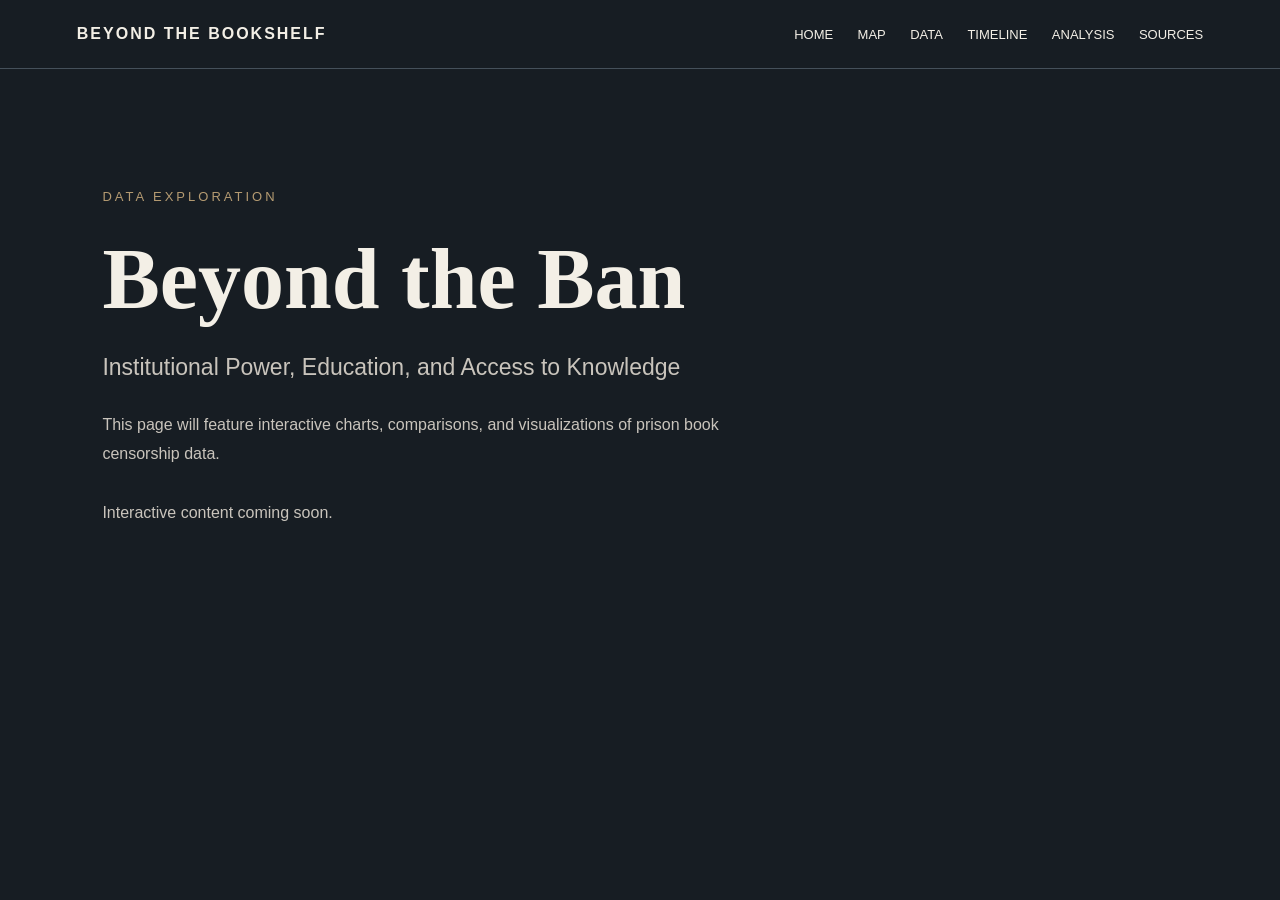
==== analysis.html @ 8a3bd69f "Create analysis.html" ====
<!DOCTYPE html>
<html lang="en">
<head>
    <meta charset="UTF-8">
    <meta name="viewport" content="width=device-width, initial-scale=1.0">
    <title>Data | Beyond the Bookshelf</title>
    <link rel="stylesheet" href="style.css">
</head>

<body>
    <nav class="navbar">
        <div class="logo">BEYOND THE BOOKSHELF</div>

        <div class="nav-links">
            <a href="index.html">HOME</a>
            <a href="map.html">MAP</a>
            <a href="patterns.html">DATA</a>
            <a href="timeline.html">TIMELINE</a>
            <a href="analysis.html">ANALYSIS</a>
            <a href="sources.html">SOURCES</a>
        </div>
    </nav>

    <main>
        <section class="hero">
            <div class="eyebrow">DATA EXPLORATION</div>

            <h1>Beyond the Ban</h1>

            <h2>Institutional Power, Education, and Access to Knowledge</h2>

            <p>
                This page will feature interactive charts,
                comparisons, and visualizations of
                prison book censorship data.
            </p>

            <p>Interactive content coming soon.</p>
        </section>
    </main>
</body>
</html>
---- style.css ----
/* Global settings */
* {
    box-sizing: border-box;
}

body {
    margin: 0;
    background-color: #171D23;
    color: #F3EFE6;
    font-family: Arial, sans-serif;
}

/* Navigation bar */
.navbar {
    display: flex;
    justify-content: space-between;
    align-items: center;
    padding: 25px 6%;
    border-bottom: 1px solid #45505A;
}

.logo {
    font-size: 16px;
    font-weight: bold;
    letter-spacing: 2px;
}

.nav-links a {
    color: #F3EFE6;
    text-decoration: none;
    margin-left: 20px;
    font-size: 13px;
}

.nav-links a:hover {
    color: #B59B72;
}

/* Hero section */
.hero {
    padding: 120px 8%;
    max-width: 1100px;
}

.eyebrow {
    color: #B59B72;
    font-size: 13px;
    letter-spacing: 3px;
}

.hero h1 {
    font-family: Georgia, serif;
    font-size: clamp(42px, 7vw, 86px);
    margin: 25px 0;
}

.hero h2 {
    font-weight: normal;
    color: #C9C4BC;
    font-size: 23px;
}

.hero p {
    color: #C9C4BC;
    line-height: 1.8;
    max-width: 650px;
    margin-top: 30px;
}

.button {
    display: inline-block;
    background-color: #A5483C;
    color: white;
    text-decoration: none;
    padding: 15px 25px;
    margin-top: 30px;
}

.button:hover {
    background-color: #87382F;
}

/* Small screens */
@media (max-width: 700px) {
    .navbar {
        flex-direction: column;
        gap: 20px;
    }

    .nav-links {
        display: flex;
        flex-wrap: wrap;
        justify-content: center;
        gap: 12px;
    }

    .nav-links a {
        margin-left: 0;
    }

    .hero {
        padding: 70px 7%;
    }
}
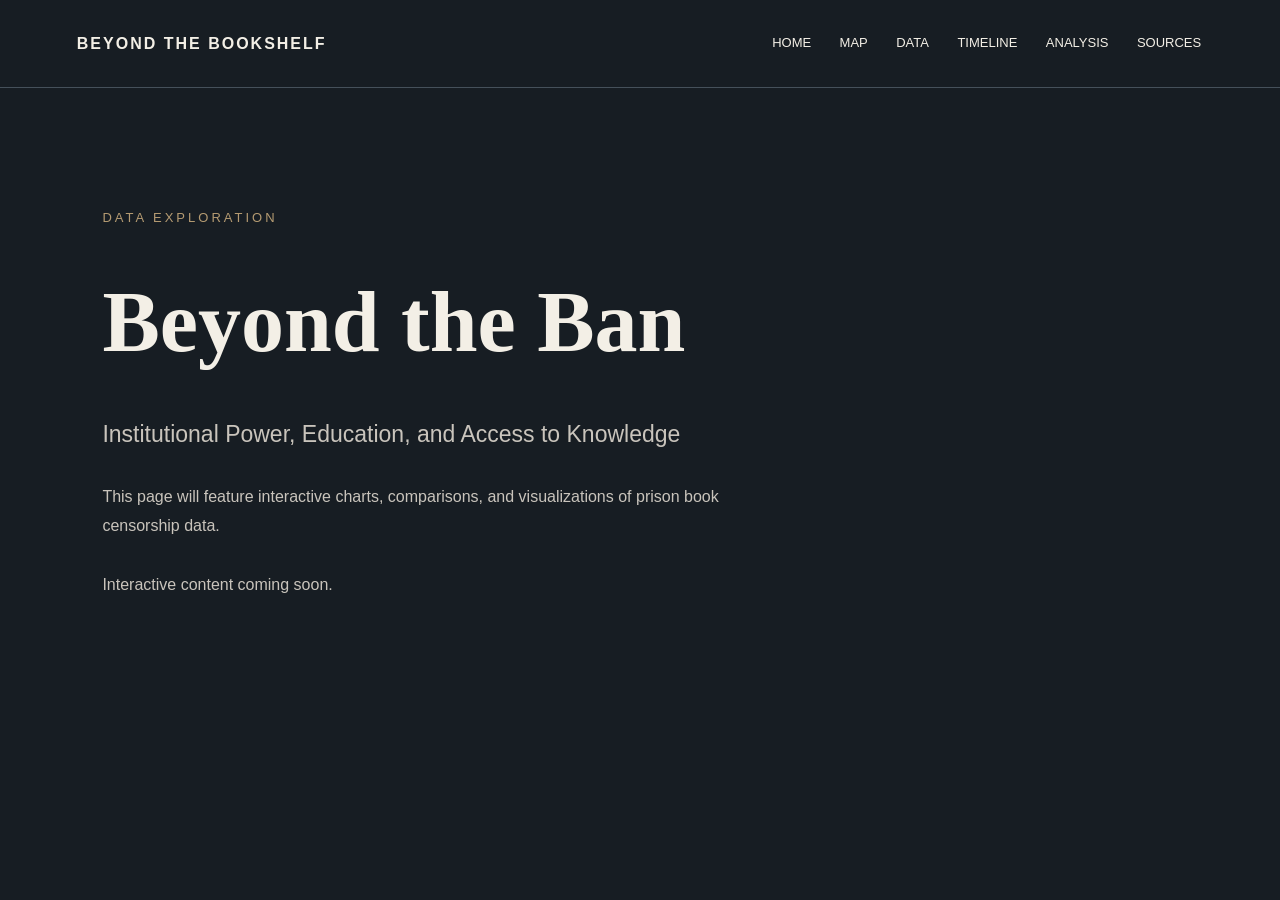
==== commit 4a11481f: "Update analysis.html" ====
--- a/analysis.html
+++ b/analysis.html
@@ -18,7 +18,7 @@
             <a href="patterns.html">DATA</a>
             <a href="timeline.html">TIMELINE</a>
             <a href="analysis.html">ANALYSIS</a>
-            <a href="sources.html">SOURCES</a>
+            <a href="resources.html">SOURCES</a>
         </div>
     </nav>
 
--- a/style.css
+++ b/style.css
@@ -102,3 +102,66 @@
         padding: 70px 7%;
     }
 }
+
+/* Lesson 7: Accessibility and layout improvements */
+
+/* Improve text readability */
+body {
+    line-height: 1.6;
+}
+
+.nav-links a {
+    display: inline-block;
+    padding: 8px 2px;
+}
+
+/* Make keyboard navigation visible */
+a:focus-visible,
+button:focus-visible {
+    outline: 3px solid #E6C17A;
+    outline-offset: 4px;
+}
+
+/* Highlight the current page */
+.nav-links a[aria-current="page"] {
+    color: #E6C17A;
+    border-bottom: 2px solid #E6C17A;
+}
+
+/* Flexible images */
+img {
+    max-width: 100%;
+    height: auto;
+}
+
+/* Consistent content width */
+.content-section {
+    max-width: 1100px;
+    margin: 0 auto;
+    padding: 60px 8%;
+}
+
+/* Accessible screen-reader-only text */
+.sr-only {
+    position: absolute;
+    width: 1px;
+    height: 1px;
+    padding: 0;
+    margin: -1px;
+    overflow: hidden;
+    clip: rect(0, 0, 0, 0);
+    white-space: nowrap;
+    border: 0;
+}
+
+/* Respect reduced motion preferences */
+@media (prefers-reduced-motion: reduce) {
+    *,
+    *::before,
+    *::after {
+        scroll-behavior: auto !important;
+        animation-duration: 0.01ms !important;
+        transition-duration: 0.01ms !important;
+    }
+}
+
